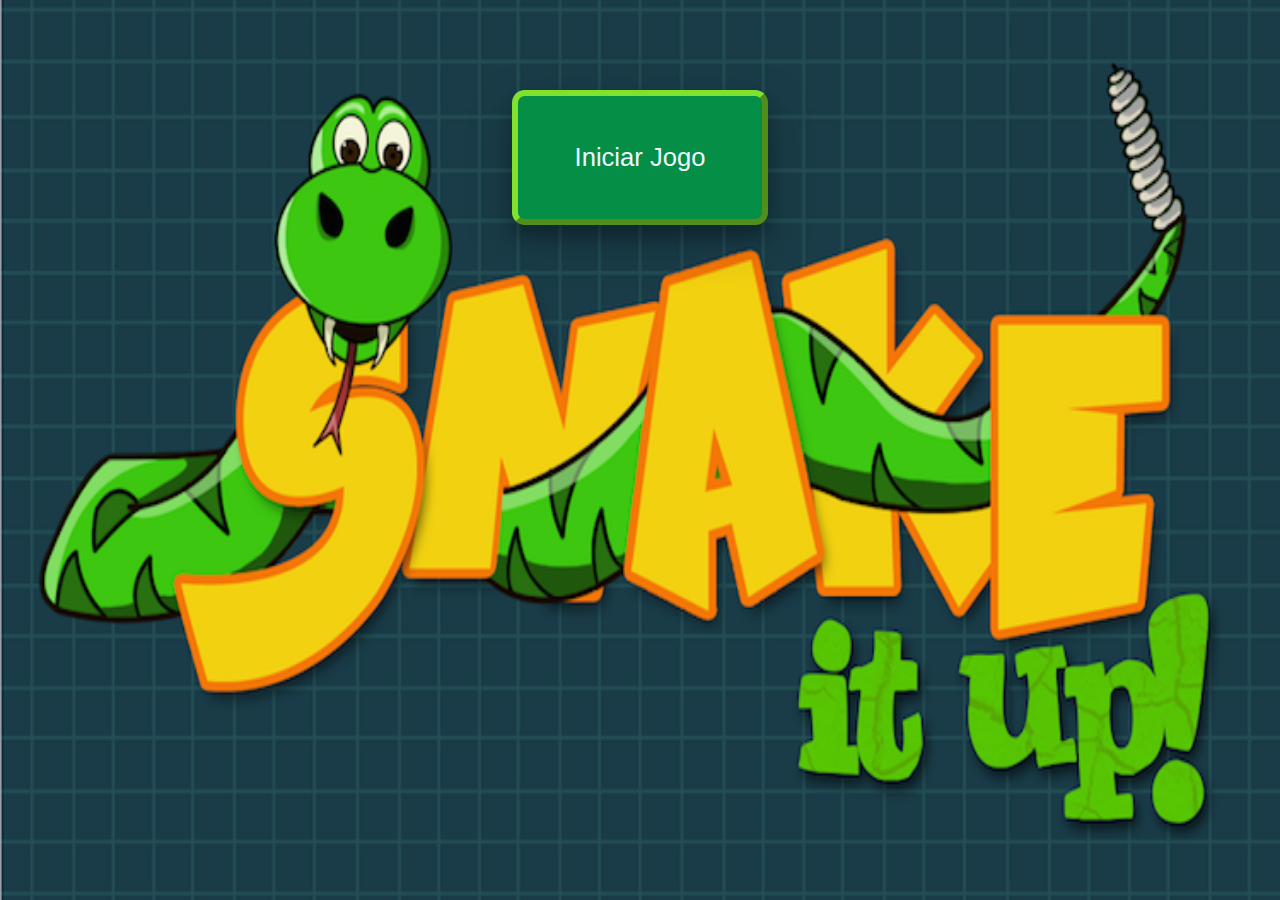
==== index.html @ dfbd2439 "Responsividade da tela inicial" ====
<!DOCTYPE html>
<html lang="en">
<head>
    <meta charset="UTF-8">
    <meta http-equiv="X-UA-Compatible" content="IE=edge">
    <meta name="viewport" content="width=device-width, initial-scale=1.0">
    <link rel="preconnect" href="https://fonts.googleapis.com">
    <link rel="preconnect" href="https://fonts.gstatic.com" crossorigin>
    <link href="https://fonts.googleapis.com/css2?family=Akaya+Telivigala&display=swap" rel="stylesheet">
    <link rel="stylesheet" href="./style.css">
    <title>Snake Game</title>
</head>
<body>
    <img class="demo-bg" src="./back1.png" alt="">
    <button id="botaoInicial">Iniciar Jogo</button>
    <main style="visibility:hidden;">
        <section id="score" >
            <form action="">
                <label for="idName">Nome do jogador</label>
                <input id="idName" type="text">
                <button id="start" disabled>
                    Jogar
                </button>
            </form>
            <article>
                <div id="melhoresJogadores">
                    <h4>Melhores jogadores</h4>
                    <ol id="melhores"></ol>
                </div>
                <div id="pontuacaoAtual">
                    <p>Pontuação Atual</p>
                    <p id="scoreAtual">0</p>
                </div>
            </article>
        </section>
        <section id="arena">
            <p id="snakeArena" style="text-align: center">Snake Arena</p>
            <table cellspacing="0">
        
            </table>
        </section>
    </main>
    <script src="./classes.js"></script>
    <script src="./script.js"></script>
</body>
</html>
---- style.css ----
body{
    margin: 0;
    position: relative;  
    font-family: 'Akaya Telivigala', 'cursive';
    overflow: hidden;
}

.demo-bg{
    opacity: 1;
    position: absolute;
    z-index: 0; 
    
}


#botaoInicial{
    position: absolute;
    z-index: 1;
    background-color: rgb(5, 142, 69);
    color:aliceblue;
    border-color: rgb(129, 226, 45);
    padding: 1%;
    
    box-shadow: 0 12px 16px 0 rgba(0,0,0,0.24), 0 17px 50px 0 rgba(0,0,0,0.19);

}

#botaoInicial:hover{
    background-color: rgb(27, 235, 96);
}

#start{
    background-color: rgb(5, 142, 69);
    color:aliceblue;
    border-color: rgb(129, 226, 45);
    border-radius: 12px;
    font-weight: 800;
    width: 70%;
    height: 50%;
    padding: 5%;
    margin-top: 5%;
    box-shadow: 0 12px 16px 0 rgba(0,0,0,0.24), 0 17px 50px 0 rgba(0,0,0,0.19);

}

#start:disabled{
    background-color: rgba(5, 142, 69,0.4);
    color:aliceblue;
    border-color: rgba(129, 226, 45,0.4);
    border-radius: 12px;
    width: 70%;
    padding: 5%;
    margin-top: 5%;
}
#start:hover:enabled{
    background-color: rgb(135, 246, 116);
    color:rgb(12, 125, 63);
}

main{
    display: flex;
    justify-content: space-evenly ;
    align-items: center;
    height: 100vh; /*medida relativa, 100% da altura da tela do usuário*/
    width: 100vw;
    overflow: hidden;
    position: relative;
    z-index: 1;
}

table{
    width:100%;
    height: 100%;
    border: 4px solid rgb(24, 122, 11);
    padding-right: 0.2%;
    padding-top: 0.1%;
    border-radius: 5px;
    box-shadow: 0 12px 16px 0 rgba(0,0,0,0.24), 0 17px 50px 0 rgba(0,0,0,0.19);

}

td { 
    border: 1px solid black;
    margin: 0;
    padding: 0;
    position: relative;
    
    
    
  }
form{
    display: flex;
    width:90%;
    height: 20%;
    flex-direction: column;
    align-items: center;
    justify-content: space-evenly;
    border: 3px solid green;
    padding: 10%;
    border-radius: 5px;
    box-shadow: 0 12px 16px 0 rgba(0,0,0,0.24), 0 17px 50px 0 rgba(0,0,0,0.19);
}

#score{
    display: flex;
    flex-direction: column;
    align-items: center;
    height: 100%;
    width:20%;
    justify-content: space-evenly;

}
article{
    display: flex;
    width:90%;
    height: 50%;
    flex-direction: column;
    align-items: center;
    justify-content: space-between;
    border: 3px solid green;
    padding: 5%;
    border-radius: 5px;
    box-shadow: 0 12px 16px 0 rgba(0,0,0,0.24), 0 17px 50px 0 rgba(0,0,0,0.19);
}
#pontuacaoAtual{
    display: flex;
    flex-direction: column;
    align-items: center;
    justify-content:center;
    width:100%;
    height: 20%;
    margin-bottom: 5%;
    visibility: hidden;

}
p{
    
    margin: 0;
}

.bola{
    display: block;
    margin: auto;
    width: 100%;
    height: 100%;
    border-radius: 30%;
    padding-left: 20%;
    box-shadow: 0 12px 16px 0 rgba(0,0,0,0.24), 0 17px 50px 0 rgba(0,0,0,0.19);
     
}
h4{
    text-align: center;
    width:90%;
    height: 10%;
    margin: 0;
}
#idName{
    border-radius: 5px;
    padding: 3%;
    width:90%;
    height: 20%;
    border-color: rgb(129, 226, 45);
    box-shadow: 0 12px 16px 0 rgba(0,0,0,0.24), 0 17px 50px 0 rgba(0,0,0,0.19);
}
#idName:focus{
    border-color: rgb(36, 139, 10);
    outline-offset: 3px !important;
    outline: none !important;
}

#cab{
    display: block;
    margin: auto;
    position: absolute;
    top: 0;
    bottom: 0;
    left: 0;
    right: 0;
    width: 150%;
    z-index: 2; 
   
}
li{
    font-size: small;
}
ol{
    padding-inline: 10%;
    margin-top: 0;
    width: 80%;
    border: 1px solid green;
    box-shadow: 0 12px 16px 0 rgba(0,0,0,0.24), 0 17px 50px 0 rgba(0,0,0,0.19);
}
#melhoresJogadores{
    display: flex;
    flex-direction: column;
    justify-content: space-between;
    align-items: center;
    width: 100%;
    
}
#arena{
    width:60%;
    height: 80%;
}
#snakeArena{
    font-weight: bold;
}

@media (max-width:600px)
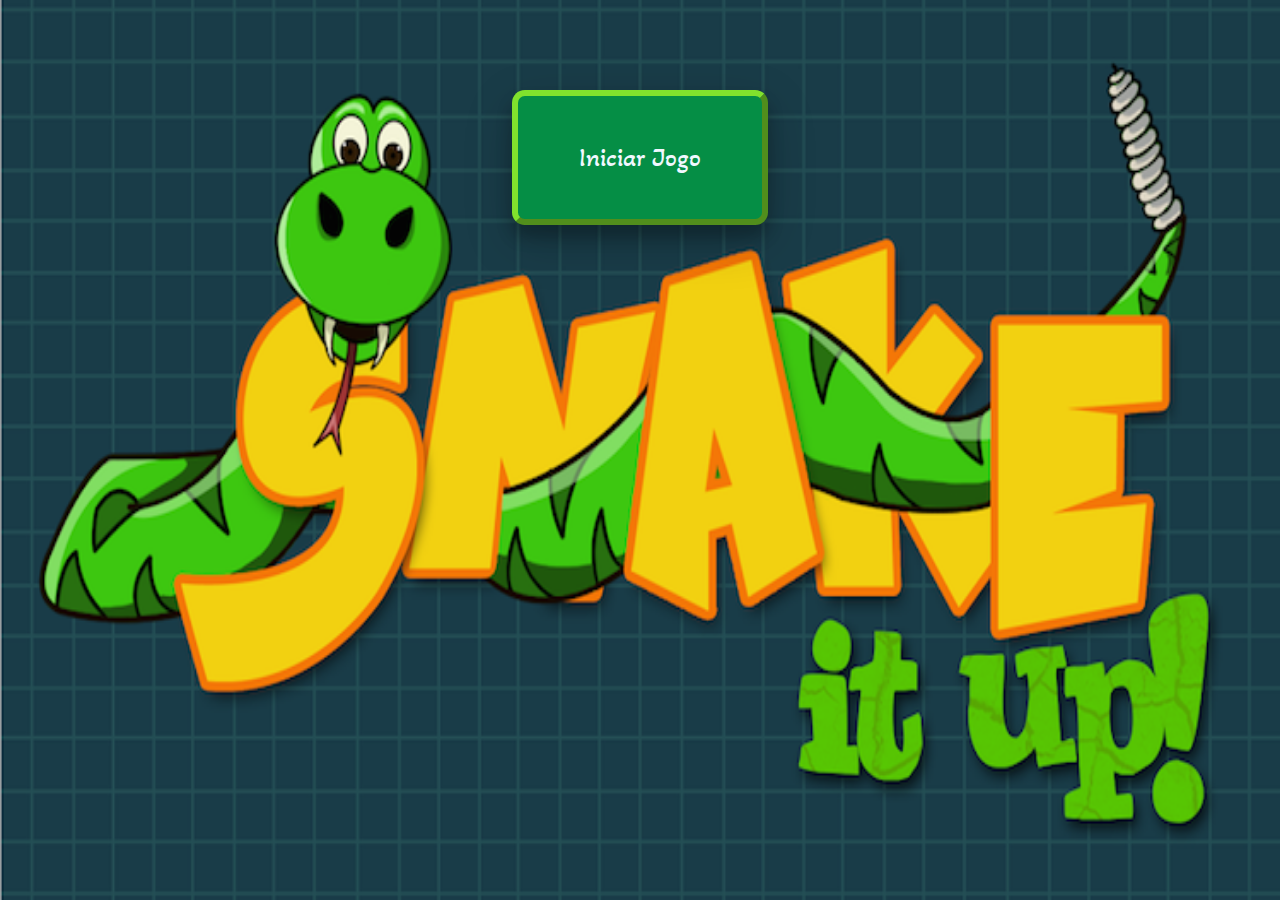
==== commit bc64684d: "Responsividade segunda pagina" ====
--- a/index.html
+++ b/index.html
@@ -28,7 +28,7 @@
                     <ol id="melhores"></ol>
                 </div>
                 <div id="pontuacaoAtual">
-                    <p>Pontuação Atual</p>
+                    <p id="pAtual">Pontuação Atual</p>
                     <p id="scoreAtual">0</p>
                 </div>
             </article>
--- a/style.css
+++ b/style.css
@@ -21,7 +21,7 @@
     color:aliceblue;
     border-color: rgb(129, 226, 45);
     padding: 1%;
-    
+    font-family: 'Akaya Telivigala', 'cursive';
     box-shadow: 0 12px 16px 0 rgba(0,0,0,0.24), 0 17px 50px 0 rgba(0,0,0,0.19);
 
 }
@@ -34,11 +34,9 @@
     background-color: rgb(5, 142, 69);
     color:aliceblue;
     border-color: rgb(129, 226, 45);
-    border-radius: 12px;
-    font-weight: 800;
-    width: 70%;
-    height: 50%;
-    padding: 5%;
+    font-weight: 500;
+    padding: 0;
+    font-family: 'Akaya Telivigala', 'cursive';
     margin-top: 5%;
     box-shadow: 0 12px 16px 0 rgba(0,0,0,0.24), 0 17px 50px 0 rgba(0,0,0,0.19);
 
@@ -62,8 +60,8 @@
     display: flex;
     justify-content: space-evenly ;
     align-items: center;
-    height: 100vh; /*medida relativa, 100% da altura da tela do usuário*/
-    width: 100vw;
+    height: 100%; /*medida relativa, 100% da altura da tela do usuário*/
+    width: 100%;
     overflow: hidden;
     position: relative;
     z-index: 1;
@@ -81,7 +79,7 @@
 }
 
 td { 
-    border: 1px solid black;
+    /* border: 1px solid black; */
     margin: 0;
     padding: 0;
     position: relative;
@@ -96,9 +94,6 @@
     flex-direction: column;
     align-items: center;
     justify-content: space-evenly;
-    border: 3px solid green;
-    padding: 10%;
-    border-radius: 5px;
     box-shadow: 0 12px 16px 0 rgba(0,0,0,0.24), 0 17px 50px 0 rgba(0,0,0,0.19);
 }
 
@@ -134,8 +129,8 @@
     visibility: hidden;
 
 }
+
 p{
-    
     margin: 0;
 }
 
@@ -160,6 +155,7 @@
     padding: 3%;
     width:90%;
     height: 20%;
+    font-family: 'Akaya Telivigala', 'cursive';
     border-color: rgb(129, 226, 45);
     box-shadow: 0 12px 16px 0 rgba(0,0,0,0.24), 0 17px 50px 0 rgba(0,0,0,0.19);
 }
@@ -181,13 +177,10 @@
     z-index: 2; 
    
 }
-li{
-    font-size: small;
-}
+
 ol{
     padding-inline: 10%;
     margin-top: 0;
-    width: 80%;
     border: 1px solid green;
     box-shadow: 0 12px 16px 0 rgba(0,0,0,0.24), 0 17px 50px 0 rgba(0,0,0,0.19);
 }
@@ -197,6 +190,7 @@
     justify-content: space-between;
     align-items: center;
     width: 100%;
+    
     
 }
 #arena{
@@ -207,9 +201,11 @@
     font-weight: bold;
 }
 
-@media (max-width:600px)
-
-
-
-
-
+@media (max-width:600px){
+
+}
+
+
+
+
+
